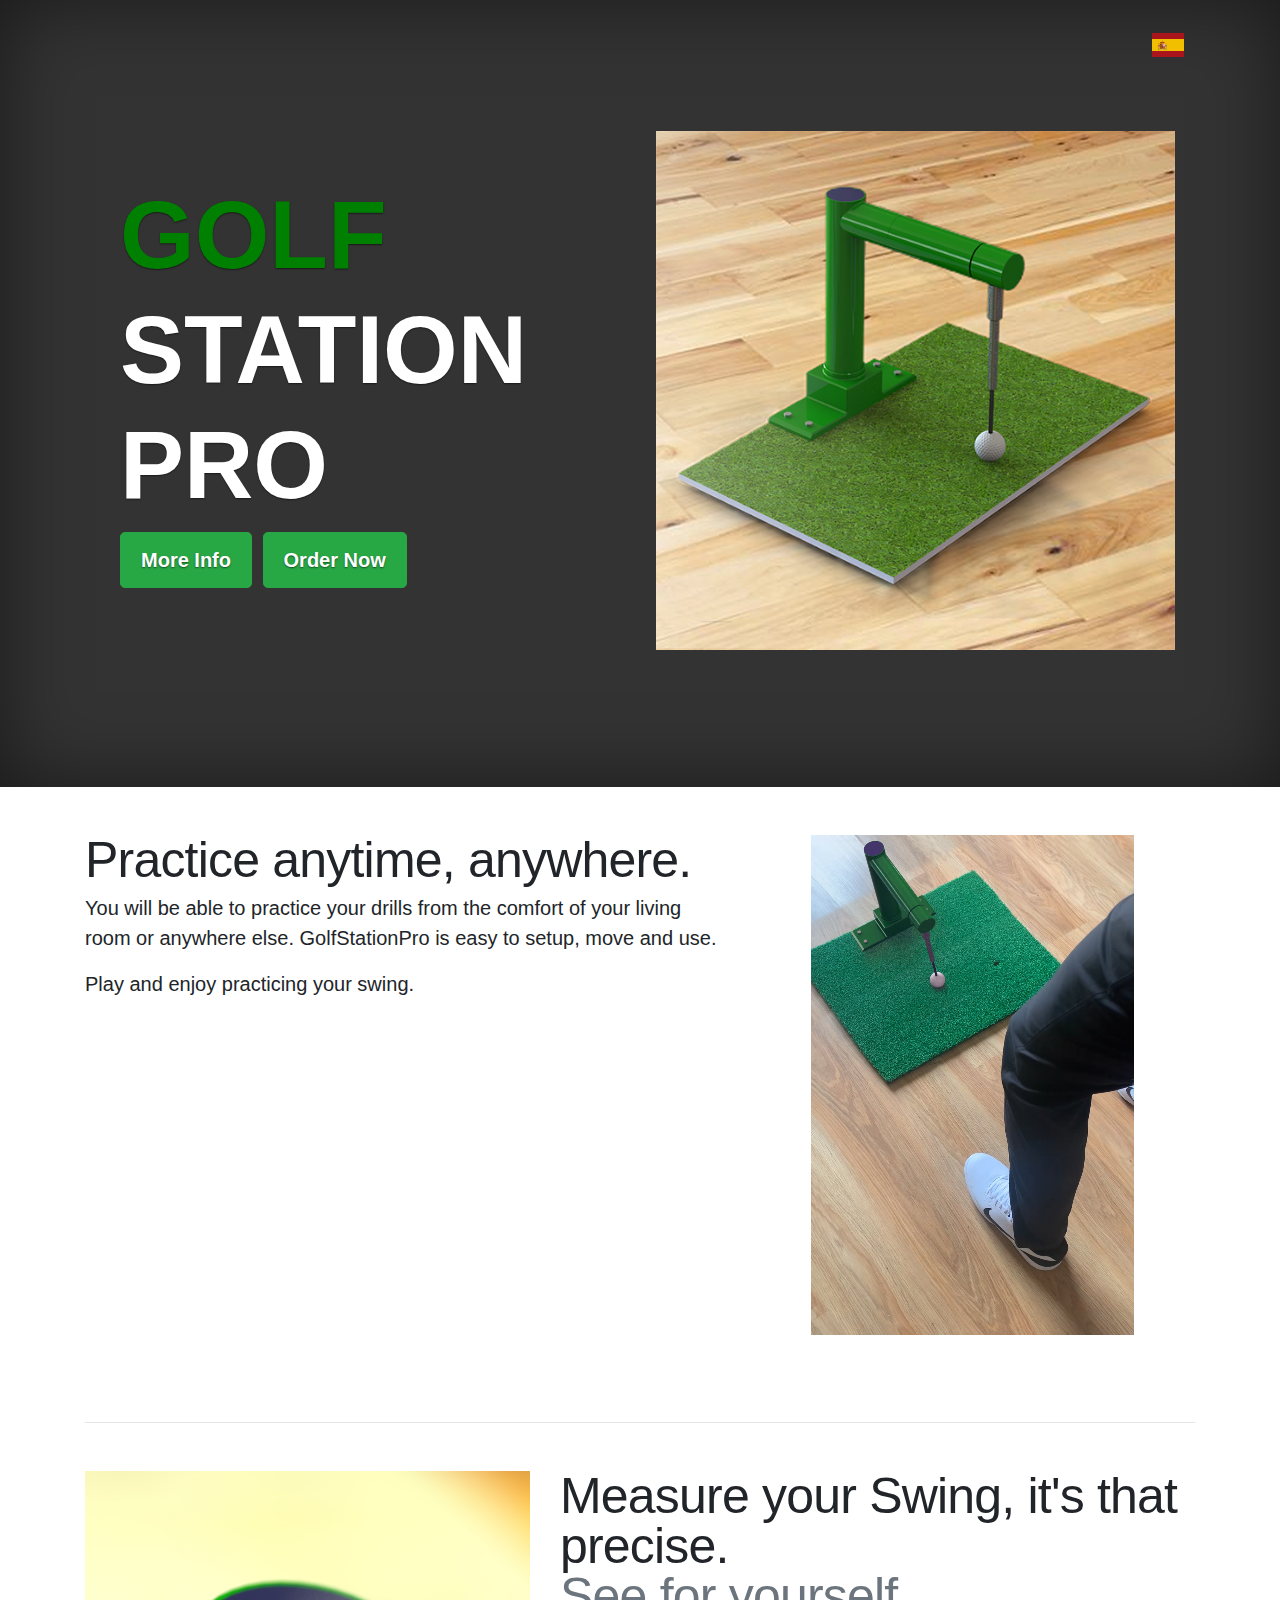
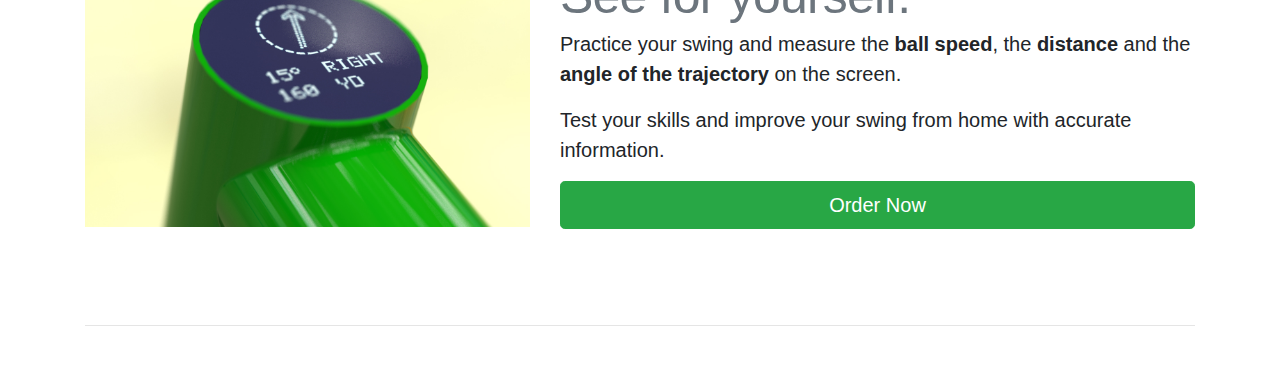
==== en/index.html @ 3b5b54ce "Add flags to pages" ====
<!doctype html>
<html lang="en">
<head>
    <!-- Required meta tags -->
    <meta charset="utf-8">
    <meta name="viewport" content="width=device-width, initial-scale=1, shrink-to-fit=no">

    <!-- Bootstrap CSS -->
    <link rel="stylesheet" href="https://maxcdn.bootstrapcdn.com/bootstrap/4.0.0/css/bootstrap.min.css"
          integrity="sha384-Gn5384xqQ1aoWXA+058RXPxPg6fy4IWvTNh0E263XmFcJlSAwiGgFAW/dAiS6JXm" crossorigin="anonymous">
    <link rel="stylesheet" href="https://cdnjs.cloudflare.com/ajax/libs/font-awesome/4.7.0/css/font-awesome.min.css">
    <link rel="stylesheet" href="../assets/css/flags.css">
    <style>

        .sub-title {
            font-weight: 200;
        }

        .title {
            font-size: 5em;
            margin-bottom: 0.1em;
        }

        /* Links */
        a,
        a:focus,
        a:hover {
            color: #fff;
        }

        /* Custom default button */
        .btn-secondary,
        .btn-secondary:hover,
        .btn-secondary:focus {
            color: #333;
            text-shadow: none; /* Prevent inheritance from `body` */
            background-color: #fff;
            border: .05rem solid #fff;
        }

        video {
            max-width: 100%;
        }

        /*
         * Header
         */
        .masthead {
            padding: 1em 1em 0;
        }

        @media (min-width: 48em) {
            .masthead {
                margin-bottom: 2rem;
            }
        }

        .masthead-brand {
            margin-bottom: 0;
        }

        .featurette-heading {
            margin-top: 1rem;
        }

        .nav-masthead .nav-link {
            padding: .25rem 0;
            font-weight: 700;
            color: rgba(255, 255, 255, .5);
            background-color: transparent;
            border-bottom: .25rem solid transparent;
        }

        .nav-masthead .nav-link:hover,
        .nav-masthead .nav-link:focus {
            border-bottom-color: rgba(255, 255, 255, .25);
        }

        .nav-masthead .nav-link + .nav-link {
            margin-left: 1rem;
        }

        .nav-masthead .active {
            color: #fff;
            border-bottom-color: #fff;
        }

        /*
         * Cover
         */

        .banner-container {
            background-color: #333;
            color: #fff;
            text-shadow: 0 .05rem .1rem rgba(0, 0, 0, .5);
            box-shadow: inset 0 0 5rem rgba(0, 0, 0, .5);
            min-height: 80%;
            margin-bottom: 3em;

            display: -ms-flexbox;
            display: -webkit-box;
            display: flex;
            -ms-flex-pack: center;
            -webkit-box-pack: center;
            justify-content: center;
        }

        .banner-inner {
            max-width: 100%;
        }

        @media (min-width: 48em) {
            .banner-wrap {
                min-height: 600px;
                margin-bottom: 5em;
            }
        }

        .banner .btn-lg {
            padding: .75rem 1.25rem;
            font-weight: 700;
        }

        @media (min-width: 48em) {

            .title {
                font-size: 6em;
            }

            .banner-inner {
                max-width: 72em;
            }

            .banner {
                padding: 0 1.5rem;
            }

            .masthead-brand {
                float: left;
            }

            .nav-masthead {
                float: right;
            }
        }

        /*
         * Footer
         */
        .mastfoot {
            color: rgba(255, 255, 255, .5);
        }

        /* MARKETING CONTENT
-------------------------------------------------- */

        /* Center align the text within the three columns below the carousel */
        .marketing .col-lg-4 {
            margin-bottom: 1.5rem;
            text-align: center;
        }

        .marketing h2 {
            font-weight: 400;
        }

        .marketing .col-lg-4 p {
            margin-right: .75rem;
            margin-left: .75rem;
        }


        /* Featurettes
        ------------------------- */

        .featurette-divider {
            margin: 5rem 0 3rem; /* Space out the Bootstrap <hr> more */
        }

        /* Thin out the marketing headings */
        .featurette-heading {
            font-weight: 300;
            line-height: 1;
            letter-spacing: -.05rem;
        }


        /* RESPONSIVE CSS
        -------------------------------------------------- */

        @media (min-width: 40em) {
            .featurette-heading {
                font-size: 50px;
            }
        }

        @media (min-width: 62em) {
            .featurette-heading {
                margin-top: 0;
            }
        }
    </style>
    <!-- Global site tag (gtag.js) - Google Analytics -->
    <script async src="https://www.googletagmanager.com/gtag/js?id=G-QD6MVVY7XJ"></script>
    <script>
        window.dataLayer = window.dataLayer || [];

        function gtag() {
            dataLayer.push(arguments);
        }

        gtag('js', new Date());

        gtag('config', 'G-QD6MVVY7XJ');
    </script>
    <title>Golf Station Pro</title>
</head>
<body>
<!-- Content here -->
<div class="banner-container">
    <div class="banner-inner d-flex p-lg-3 mx-auto flex-column">

        <header class="masthead">
            <div class="inner">
                <nav class="nav nav-masthead justify-content-end">
                    <a href="../index.html" class="flag-icon flag-icon-es"></a>
                </nav>
            </div>
        </header>

        <div class="container-fluid banner">
            <div class="row align-items-center banner-wrap">
                <div class="col-sm p-0 pl-lg-3 pr-lg-3">
                    <div class="container mx-auto">
                        <h1 class="text-uppercase font-weight-bold title"><span style="color: green;">Golf</span>
                            Station Pro</h1>
                        <p class="lead">
                            <a href="#mas-info" class="btn btn-lg btn-success" style="margin-right: 5px;">More Info</a>
                            <a href="cta_landing.html" class="btn btn-lg btn-success">Order Now</a>
                        </p>
                    </div>
                </div>
                <div class="col-sm p-0 pl-lg-3 pr-lg-3">
                    <img class="featurette-image img-fluid mx-auto" alt="500x500" src="../assets/golf banner image.jpg"
                         data-holder-rendered="true">
                </div>
            </div>
        </div>
    </div>
</div>


<main role="main" class="inner cover">

    <div class="container marketing">

        <!-- START THE FEATURETTES -->

        <div id="mas-info" class="row featurette">
            <div class="col-md-7">
                <h2 class="featurette-heading">Practice anytime, anywhere.
                </h2>
                <p class="lead">You will be able to practice your drills from the comfort of your living room or anywhere else. GolfStationPro is easy to setup, move and use.</p>
                <p class="lead d-none d-lg-block">Play and enjoy practicing your swing.</p>
            </div>
            <div class="col-md-5">
                <video width="450" height="500" autoplay loop muted playsinline>
                    <source src="../assets/golf training test.mp4" type="video/mp4">
                    Your browser does not support the video tag.
                </video>
            </div>
            <a href="#measure" class="btn btn-secondary btn-lg btn-block d-block d-lg-none" style="width: 85%; margin: auto;"><i class="fa fa-angle-down"></i></a>
        </div>

        <hr class="featurette-divider">

        <div id="measure" class="row featurette">
            <div class="col-md-7 order-md-2">
                <h2 class="featurette-heading">Measure your Swing, it's that precise. <br /><span class="text-muted">See for yourself.</span></h2>
                <p class="lead">Practice your swing and measure the <strong><b>ball speed</b></strong>, the <strong><b>distance </b></strong> and the <strong><b>angle of the trajectory</b> on the screen</strong>.</p>
                <p class="lead">Test your skills and improve your swing from home with accurate information.</p>
                <a href="cta_landing.html" class="btn btn-lg btn-success btn-block" style="margin-bottom: 1rem;">Order Now</a>
            </div>
            <div class="col-md-5 order-md-1">
                <img class="featurette-image img-fluid mx-auto" alt="500x500" src="../assets/measure golf parameters.jpg"
                     data-holder-rendered="true">
            </div>
        </div>

        <hr class="featurette-divider">

        <!-- /END THE FEATURETTES -->

    </div>
</main>


<script src="https://code.jquery.com/jquery-3.2.1.slim.min.js"
        integrity="sha384-KJ3o2DKtIkvYIK3UENzmM7KCkRr/rE9/Qpg6aAZGJwFDMVNA/GpGFF93hXpG5KkN"
        crossorigin="anonymous"></script>
<script src="https://cdnjs.cloudflare.com/ajax/libs/popper.js/1.12.9/umd/popper.min.js"
        integrity="sha384-ApNbgh9B+Y1QKtv3Rn7W3mgPxhU9K/ScQsAP7hUibX39j7fakFPskvXusvfa0b4Q"
        crossorigin="anonymous"></script>
<script src="https://maxcdn.bootstrapcdn.com/bootstrap/4.0.0/js/bootstrap.min.js"
        integrity="sha384-JZR6Spejh4U02d8jOt6vLEHfe/JQGiRRSQQxSfFWpi1MquVdAyjUar5+76PVCmYl"
        crossorigin="anonymous"></script>
</body>
</html>
---- assets/css/flags.css ----
.flag-icon-background {
    background-size: contain;
    background-position: 50%;
    background-repeat: no-repeat;
}
.flag-icon {
    background-size: contain;
    background-position: 50%;
    background-repeat: no-repeat;
    position: relative;
    display: inline-block;
    width: 2em;
    line-height: 1.6666em;
}
.flag-icon:before {
    content: '\00a0';
}

.flag-icon-es {
    background-image: url(../flags/es.svg);
}

.flag-icon-es-ct {
    background-image: url(../flags/es-ct.svg);
}

.flag-icon-gb {
    background-image: url(../flags/gb.svg);
}

.flag-icon-de {
    background-image: url(../flags/de.svg);
}
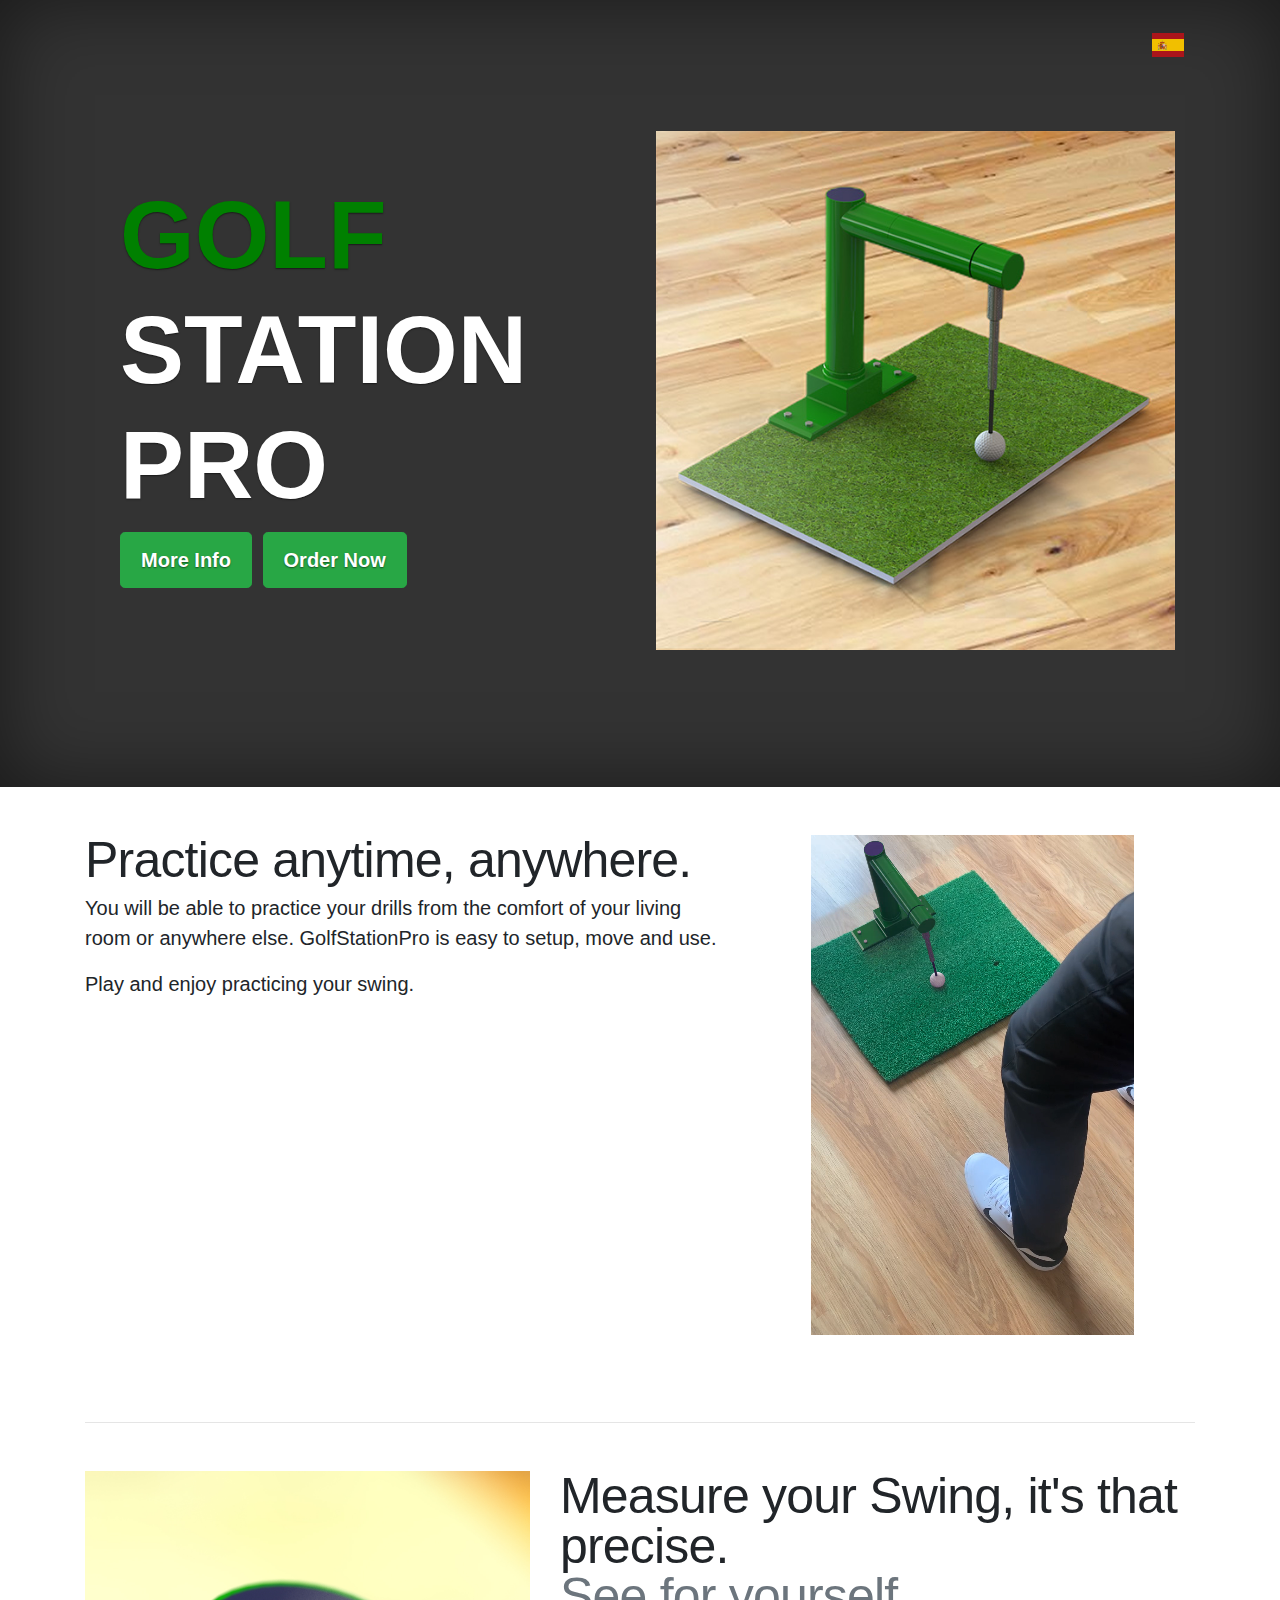
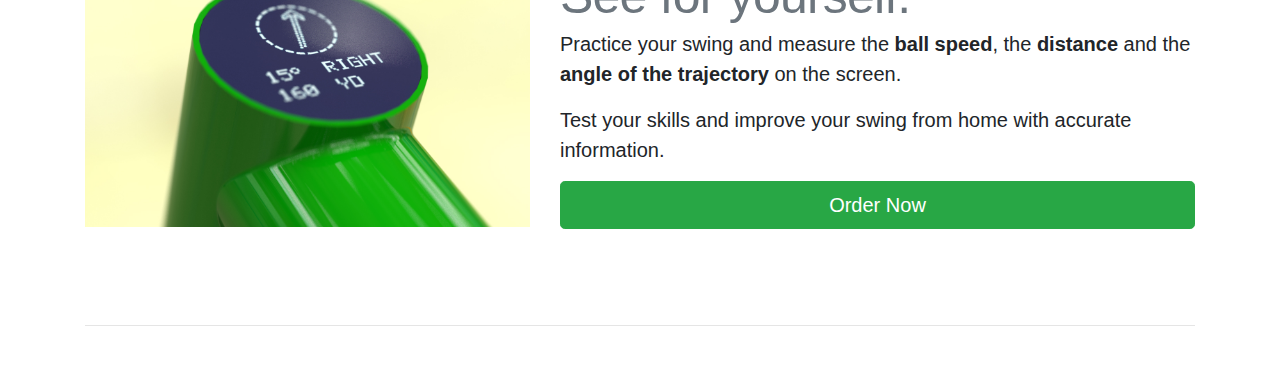
==== commit 489b3c89: "Move styles to main css" ====
--- a/en/index.html
+++ b/en/index.html
@@ -10,196 +10,8 @@
           integrity="sha384-Gn5384xqQ1aoWXA+058RXPxPg6fy4IWvTNh0E263XmFcJlSAwiGgFAW/dAiS6JXm" crossorigin="anonymous">
     <link rel="stylesheet" href="https://cdnjs.cloudflare.com/ajax/libs/font-awesome/4.7.0/css/font-awesome.min.css">
     <link rel="stylesheet" href="../assets/css/flags.css">
-    <style>
+    <link rel="stylesheet" href="../assets/css/main.css">
 
-        .sub-title {
-            font-weight: 200;
-        }
-
-        .title {
-            font-size: 5em;
-            margin-bottom: 0.1em;
-        }
-
-        /* Links */
-        a,
-        a:focus,
-        a:hover {
-            color: #fff;
-        }
-
-        /* Custom default button */
-        .btn-secondary,
-        .btn-secondary:hover,
-        .btn-secondary:focus {
-            color: #333;
-            text-shadow: none; /* Prevent inheritance from `body` */
-            background-color: #fff;
-            border: .05rem solid #fff;
-        }
-
-        video {
-            max-width: 100%;
-        }
-
-        /*
-         * Header
-         */
-        .masthead {
-            padding: 1em 1em 0;
-        }
-
-        @media (min-width: 48em) {
-            .masthead {
-                margin-bottom: 2rem;
-            }
-        }
-
-        .masthead-brand {
-            margin-bottom: 0;
-        }
-
-        .featurette-heading {
-            margin-top: 1rem;
-        }
-
-        .nav-masthead .nav-link {
-            padding: .25rem 0;
-            font-weight: 700;
-            color: rgba(255, 255, 255, .5);
-            background-color: transparent;
-            border-bottom: .25rem solid transparent;
-        }
-
-        .nav-masthead .nav-link:hover,
-        .nav-masthead .nav-link:focus {
-            border-bottom-color: rgba(255, 255, 255, .25);
-        }
-
-        .nav-masthead .nav-link + .nav-link {
-            margin-left: 1rem;
-        }
-
-        .nav-masthead .active {
-            color: #fff;
-            border-bottom-color: #fff;
-        }
-
-        /*
-         * Cover
-         */
-
-        .banner-container {
-            background-color: #333;
-            color: #fff;
-            text-shadow: 0 .05rem .1rem rgba(0, 0, 0, .5);
-            box-shadow: inset 0 0 5rem rgba(0, 0, 0, .5);
-            min-height: 80%;
-            margin-bottom: 3em;
-
-            display: -ms-flexbox;
-            display: -webkit-box;
-            display: flex;
-            -ms-flex-pack: center;
-            -webkit-box-pack: center;
-            justify-content: center;
-        }
-
-        .banner-inner {
-            max-width: 100%;
-        }
-
-        @media (min-width: 48em) {
-            .banner-wrap {
-                min-height: 600px;
-                margin-bottom: 5em;
-            }
-        }
-
-        .banner .btn-lg {
-            padding: .75rem 1.25rem;
-            font-weight: 700;
-        }
-
-        @media (min-width: 48em) {
-
-            .title {
-                font-size: 6em;
-            }
-
-            .banner-inner {
-                max-width: 72em;
-            }
-
-            .banner {
-                padding: 0 1.5rem;
-            }
-
-            .masthead-brand {
-                float: left;
-            }
-
-            .nav-masthead {
-                float: right;
-            }
-        }
-
-        /*
-         * Footer
-         */
-        .mastfoot {
-            color: rgba(255, 255, 255, .5);
-        }
-
-        /* MARKETING CONTENT
--------------------------------------------------- */
-
-        /* Center align the text within the three columns below the carousel */
-        .marketing .col-lg-4 {
-            margin-bottom: 1.5rem;
-            text-align: center;
-        }
-
-        .marketing h2 {
-            font-weight: 400;
-        }
-
-        .marketing .col-lg-4 p {
-            margin-right: .75rem;
-            margin-left: .75rem;
-        }
-
-
-        /* Featurettes
-        ------------------------- */
-
-        .featurette-divider {
-            margin: 5rem 0 3rem; /* Space out the Bootstrap <hr> more */
-        }
-
-        /* Thin out the marketing headings */
-        .featurette-heading {
-            font-weight: 300;
-            line-height: 1;
-            letter-spacing: -.05rem;
-        }
-
-
-        /* RESPONSIVE CSS
-        -------------------------------------------------- */
-
-        @media (min-width: 40em) {
-            .featurette-heading {
-                font-size: 50px;
-            }
-        }
-
-        @media (min-width: 62em) {
-            .featurette-heading {
-                margin-top: 0;
-            }
-        }
-    </style>
     <!-- Global site tag (gtag.js) - Google Analytics -->
     <script async src="https://www.googletagmanager.com/gtag/js?id=G-QD6MVVY7XJ"></script>
     <script>
--- a/assets/css/main.css
+++ b/assets/css/main.css
@@ -0,0 +1,187 @@
+.sub-title {
+    font-weight: 200;
+}
+
+.title {
+    font-size: 5em;
+    margin-bottom: 0.1em;
+}
+
+/* Links */
+a,
+a:focus,
+a:hover {
+    color: #fff;
+}
+
+/* Custom default button */
+.btn-secondary,
+.btn-secondary:hover,
+.btn-secondary:focus {
+    color: #333;
+    text-shadow: none; /* Prevent inheritance from `body` */
+    background-color: #fff;
+    border: .05rem solid #fff;
+}
+
+video {
+    max-width: 100%;
+}
+
+/*
+ * Header
+ */
+.masthead {
+    padding: 1em 1em 0;
+}
+
+@media (min-width: 48em) {
+    .masthead {
+        margin-bottom: 2rem;
+    }
+}
+
+.masthead-brand {
+    margin-bottom: 0;
+}
+
+.featurette-heading {
+    margin-top: 1rem;
+}
+
+.nav-masthead .nav-link {
+    padding: .25rem 0;
+    font-weight: 700;
+    color: rgba(255, 255, 255, .5);
+    background-color: transparent;
+    border-bottom: .25rem solid transparent;
+}
+
+.nav-masthead .nav-link:hover,
+.nav-masthead .nav-link:focus {
+    border-bottom-color: rgba(255, 255, 255, .25);
+}
+
+.nav-masthead .nav-link + .nav-link {
+    margin-left: 1rem;
+}
+
+.nav-masthead .active {
+    color: #fff;
+    border-bottom-color: #fff;
+}
+
+/*
+ * Cover
+ */
+
+.banner-container {
+    background-color: #333;
+    color: #fff;
+    text-shadow: 0 .05rem .1rem rgba(0, 0, 0, .5);
+    box-shadow: inset 0 0 5rem rgba(0, 0, 0, .5);
+    min-height: 80%;
+    margin-bottom: 3em;
+
+    display: -ms-flexbox;
+    display: -webkit-box;
+    display: flex;
+    -ms-flex-pack: center;
+    -webkit-box-pack: center;
+    justify-content: center;
+}
+
+.banner-inner {
+    max-width: 100%;
+}
+
+@media (min-width: 48em) {
+    .banner-wrap {
+        min-height: 600px;
+        margin-bottom: 5em;
+    }
+}
+
+.banner .btn-lg {
+    padding: .75rem 1.25rem;
+    font-weight: 700;
+}
+
+@media (min-width: 48em) {
+
+    .title {
+        font-size: 6em;
+    }
+
+    .banner-inner {
+        max-width: 72em;
+    }
+
+    .banner {
+        padding: 0 1.5rem;
+    }
+
+    .masthead-brand {
+        float: left;
+    }
+
+    .nav-masthead {
+        float: right;
+    }
+}
+
+/*
+ * Footer
+ */
+.mastfoot {
+    color: rgba(255, 255, 255, .5);
+}
+
+/* MARKETING CONTENT
+-------------------------------------------------- */
+
+/* Center align the text within the three columns below the carousel */
+.marketing .col-lg-4 {
+    margin-bottom: 1.5rem;
+    text-align: center;
+}
+
+.marketing h2 {
+    font-weight: 400;
+}
+
+.marketing .col-lg-4 p {
+    margin-right: .75rem;
+    margin-left: .75rem;
+}
+
+
+/* Featurettes
+------------------------- */
+
+.featurette-divider {
+    margin: 5rem 0 3rem; /* Space out the Bootstrap <hr> more */
+}
+
+/* Thin out the marketing headings */
+.featurette-heading {
+    font-weight: 300;
+    line-height: 1;
+    letter-spacing: -.05rem;
+}
+
+
+/* RESPONSIVE CSS
+-------------------------------------------------- */
+
+@media (min-width: 40em) {
+    .featurette-heading {
+        font-size: 50px;
+    }
+}
+
+@media (min-width: 62em) {
+    .featurette-heading {
+        margin-top: 0;
+    }
+}
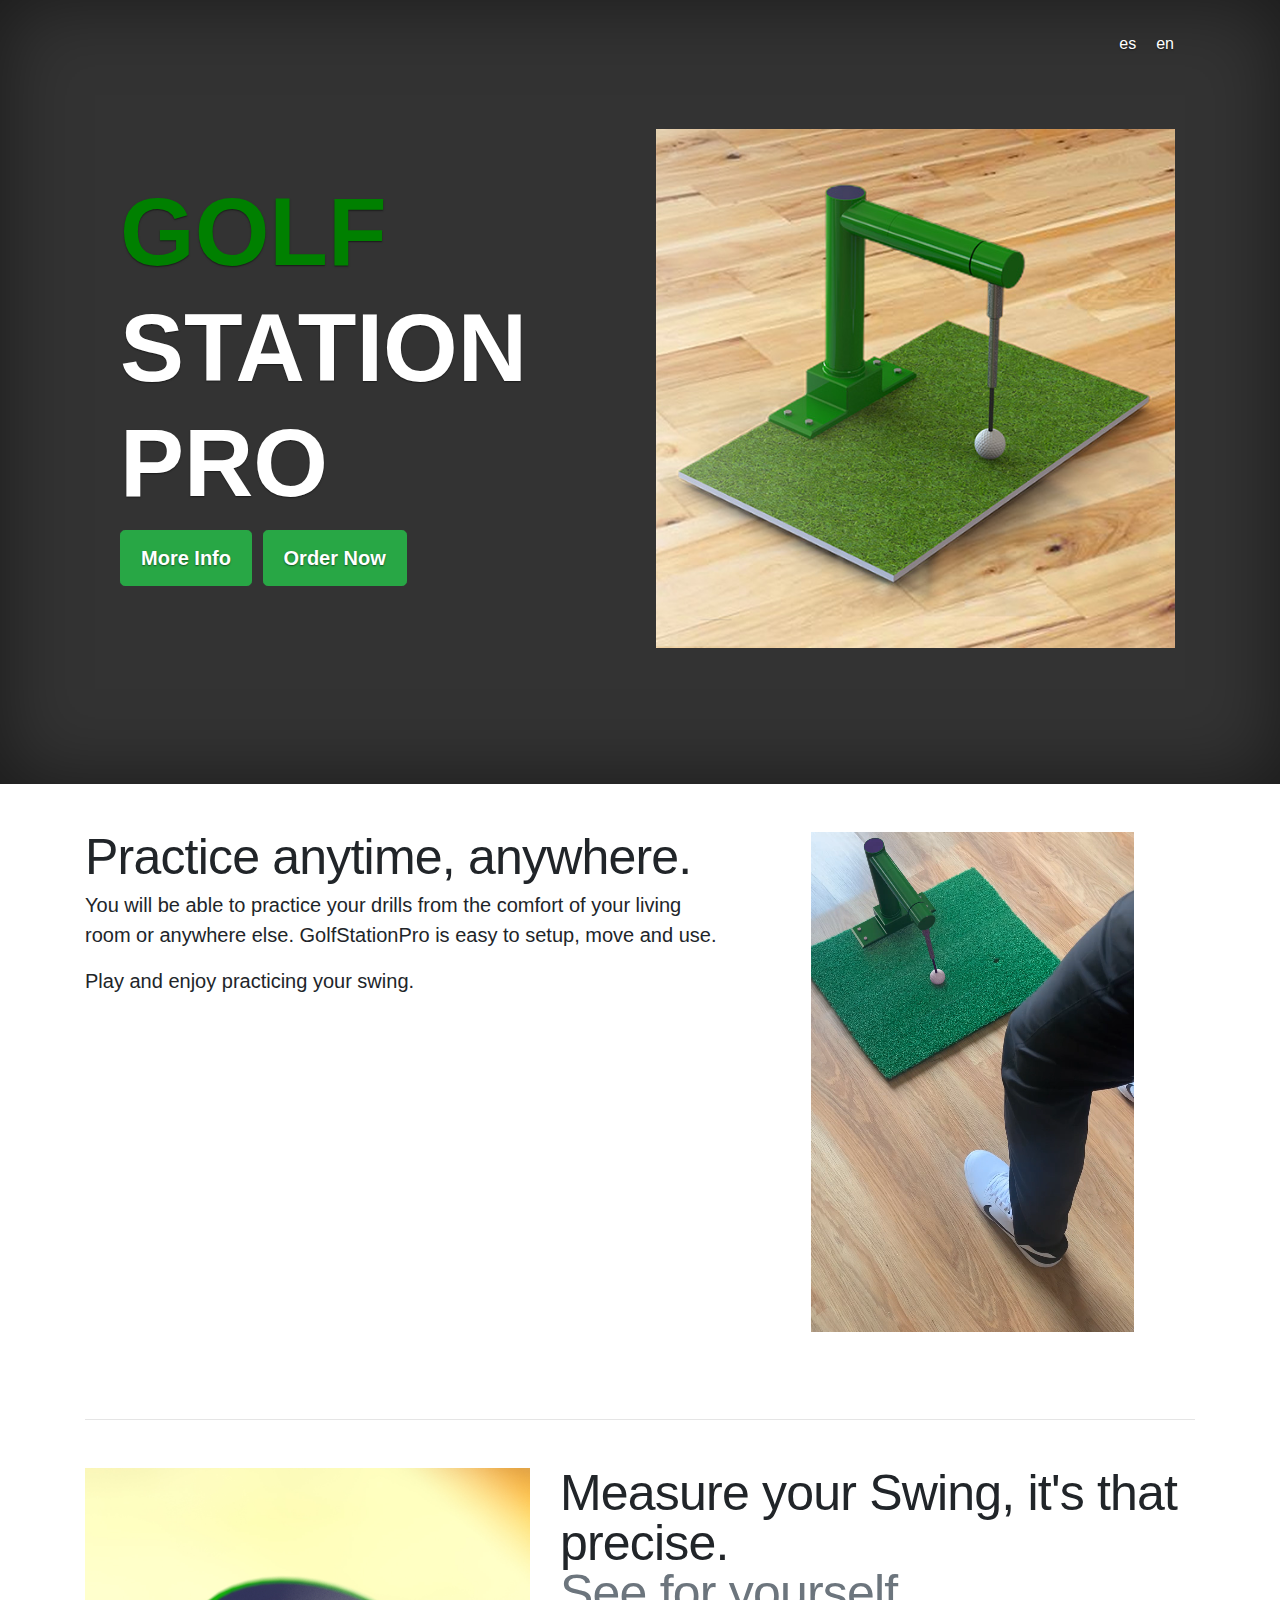
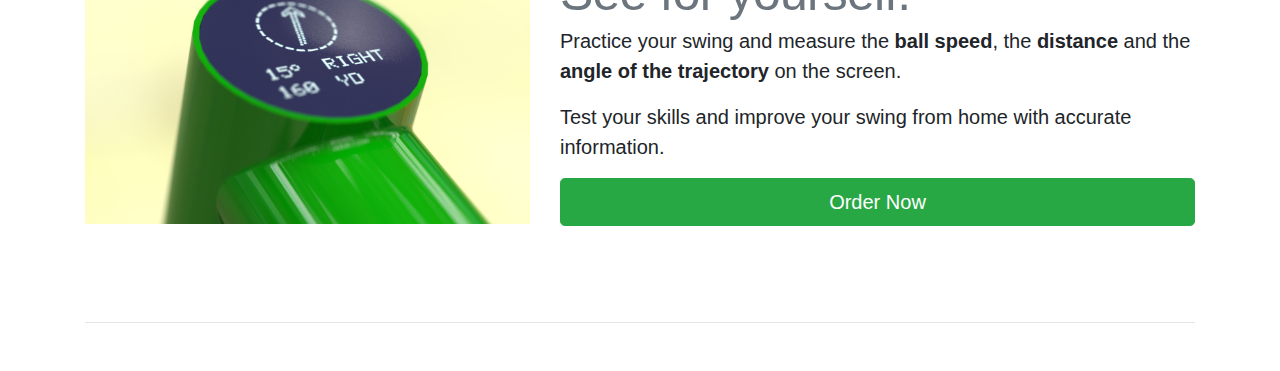
==== commit 8348caaa: "Change flags to abbreviations" ====
--- a/en/index.html
+++ b/en/index.html
@@ -35,7 +35,8 @@
         <header class="masthead">
             <div class="inner">
                 <nav class="nav nav-masthead justify-content-end">
-                    <a href="../index.html" class="flag-icon flag-icon-es"></a>
+                    <a href="../index.html" class="flag-abbr">es</a>
+                    <a href="index.html" class="flag-abbr">en</a>
                 </nav>
             </div>
         </header>
--- a/assets/css/flags.css
+++ b/assets/css/flags.css
@@ -12,6 +12,11 @@
     width: 2em;
     line-height: 1.6666em;
 }
+
+.flag-abbr {
+  margin: 0 10px;
+}
+
 .flag-icon:before {
     content: '\00a0';
 }
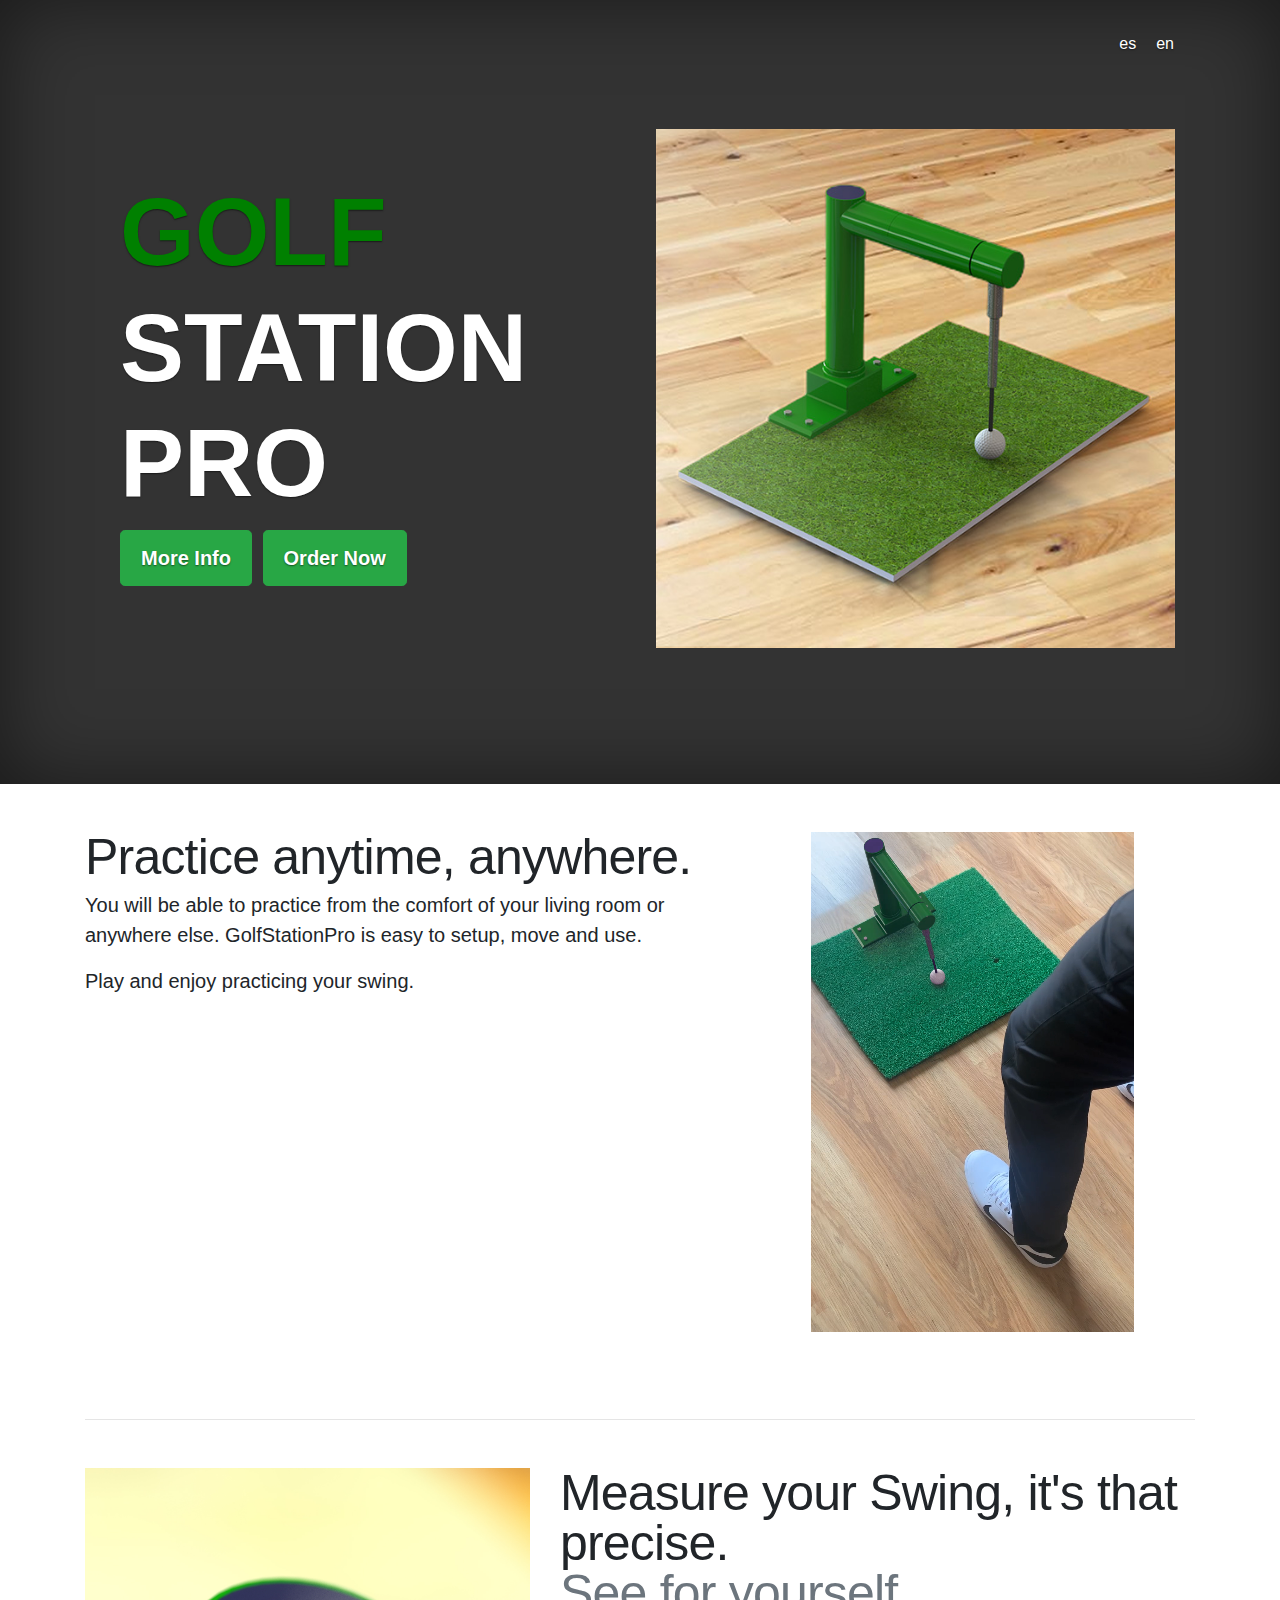
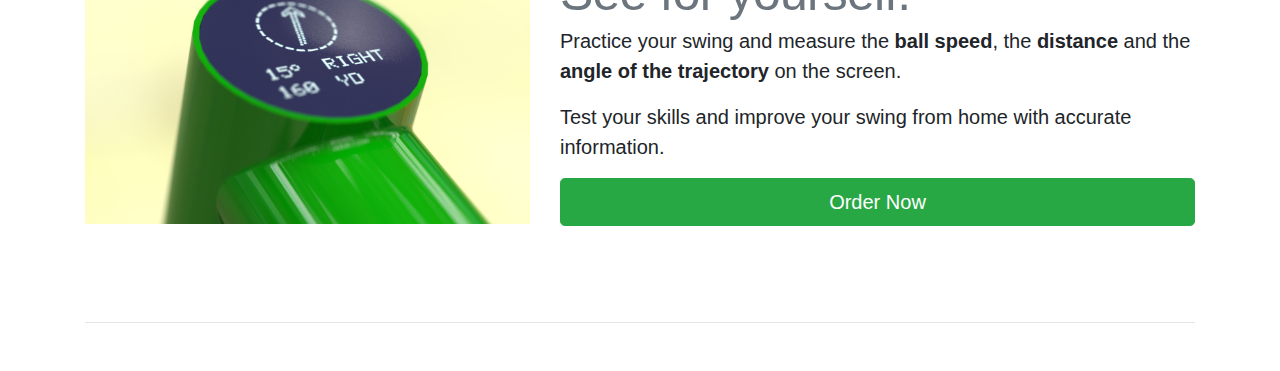
==== commit a9e23f5b: "remove english drills word" ====
--- a/en/index.html
+++ b/en/index.html
@@ -73,7 +73,7 @@
             <div class="col-md-7">
                 <h2 class="featurette-heading">Practice anytime, anywhere.
                 </h2>
-                <p class="lead">You will be able to practice your drills from the comfort of your living room or anywhere else. GolfStationPro is easy to setup, move and use.</p>
+                <p class="lead">You will be able to practice from the comfort of your living room or anywhere else. GolfStationPro is easy to setup, move and use.</p>
                 <p class="lead d-none d-lg-block">Play and enjoy practicing your swing.</p>
             </div>
             <div class="col-md-5">
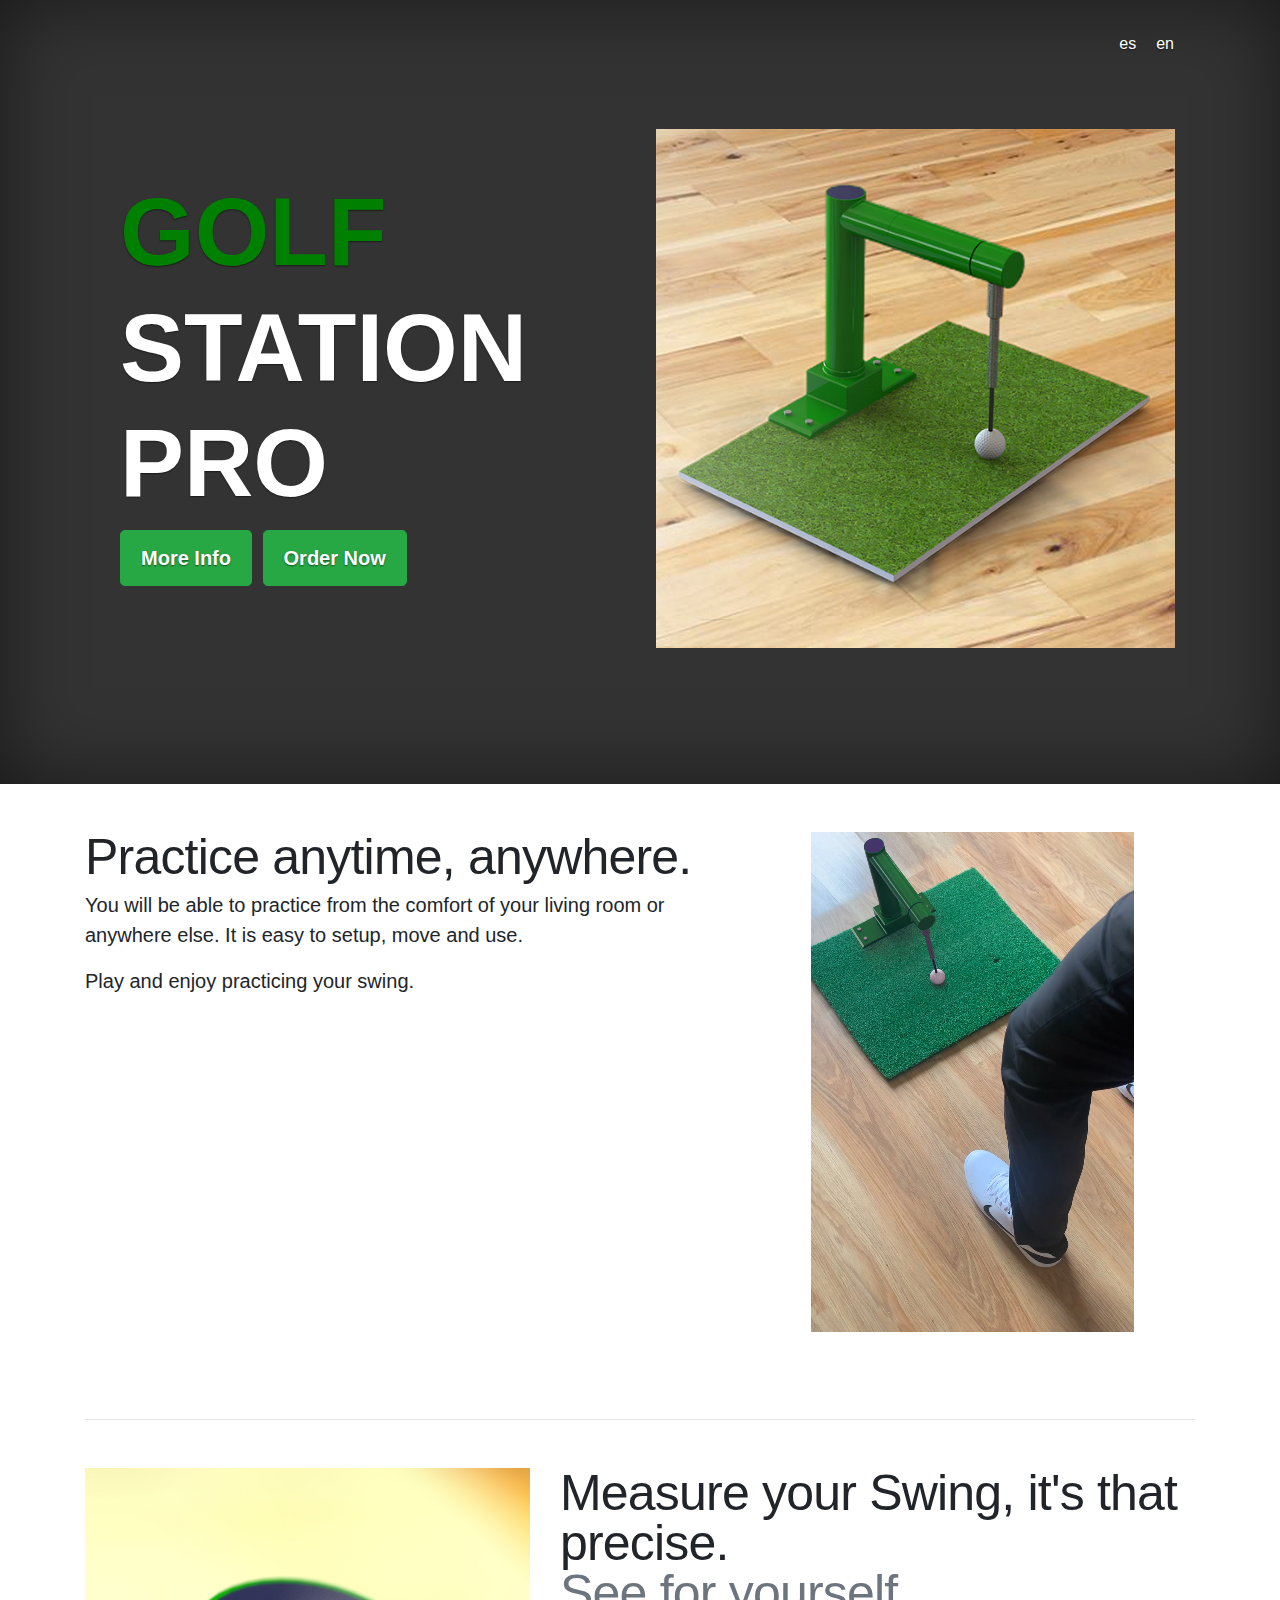
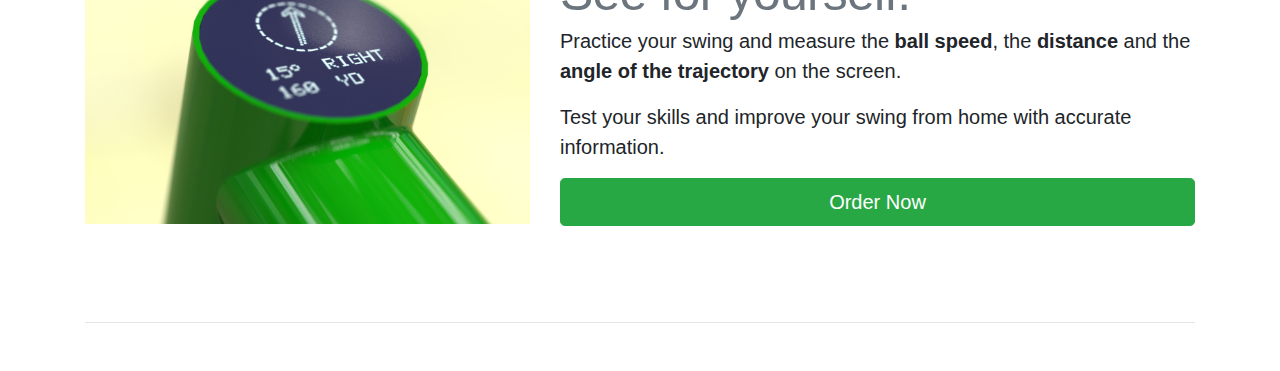
==== commit 6592319b: "fix words" ====
--- a/en/index.html
+++ b/en/index.html
@@ -73,7 +73,7 @@
             <div class="col-md-7">
                 <h2 class="featurette-heading">Practice anytime, anywhere.
                 </h2>
-                <p class="lead">You will be able to practice from the comfort of your living room or anywhere else. GolfStationPro is easy to setup, move and use.</p>
+                <p class="lead">You will be able to practice from the comfort of your living room or anywhere else. It is easy to setup, move and use.</p>
                 <p class="lead d-none d-lg-block">Play and enjoy practicing your swing.</p>
             </div>
             <div class="col-md-5">
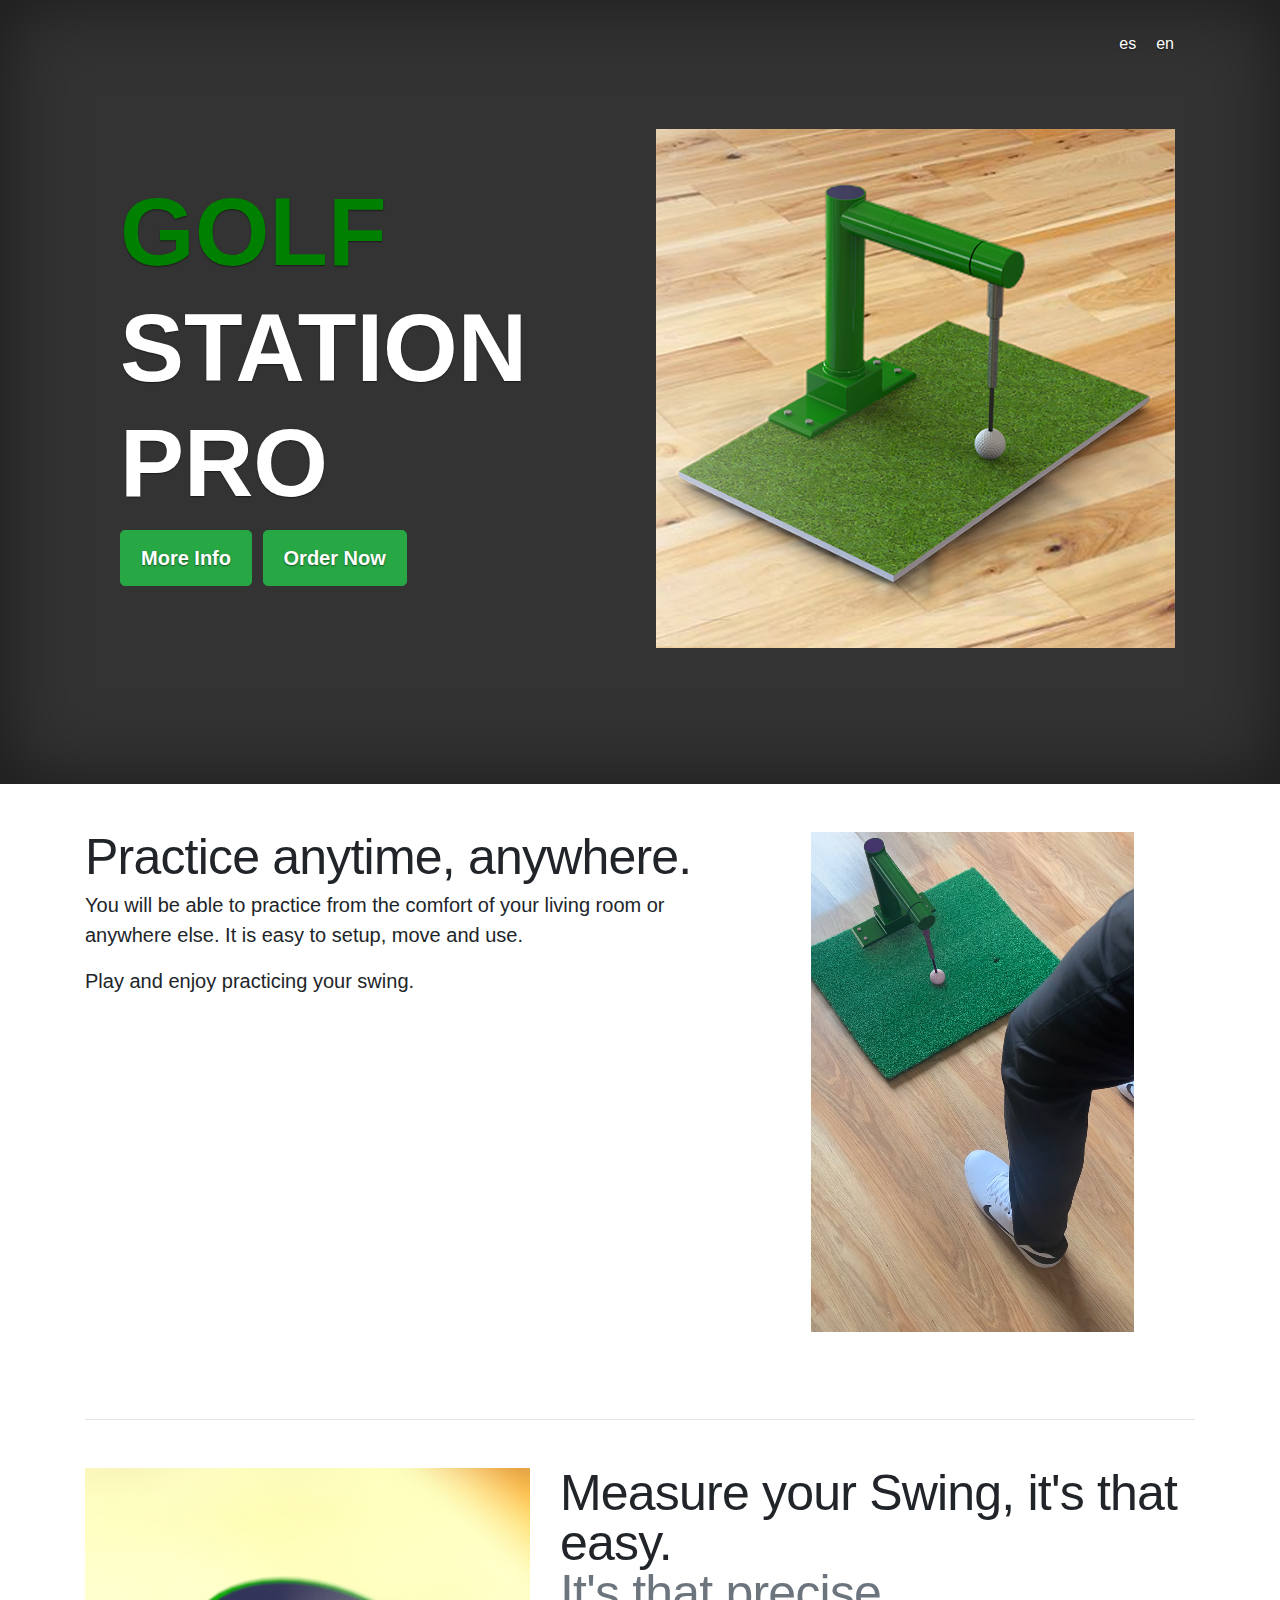
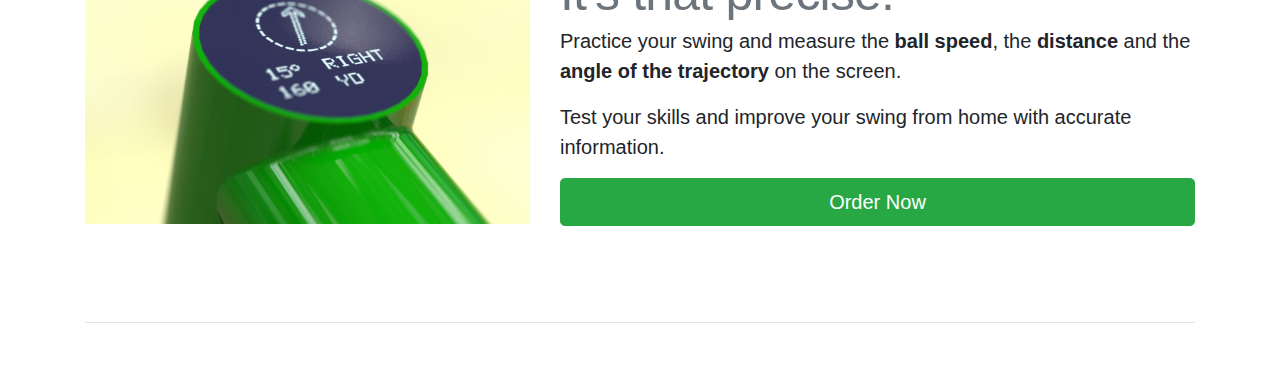
==== commit 122a3d4b: "fix english" ====
--- a/en/index.html
+++ b/en/index.html
@@ -89,7 +89,7 @@
 
         <div id="measure" class="row featurette">
             <div class="col-md-7 order-md-2">
-                <h2 class="featurette-heading">Measure your Swing, it's that precise. <br /><span class="text-muted">See for yourself.</span></h2>
+                <h2 class="featurette-heading">Measure your Swing, it's that easy. <br /><span class="text-muted">It's that precise.</span></h2>
                 <p class="lead">Practice your swing and measure the <strong><b>ball speed</b></strong>, the <strong><b>distance </b></strong> and the <strong><b>angle of the trajectory</b> on the screen</strong>.</p>
                 <p class="lead">Test your skills and improve your swing from home with accurate information.</p>
                 <a href="cta_landing.html" class="btn btn-lg btn-success btn-block" style="margin-bottom: 1rem;">Order Now</a>
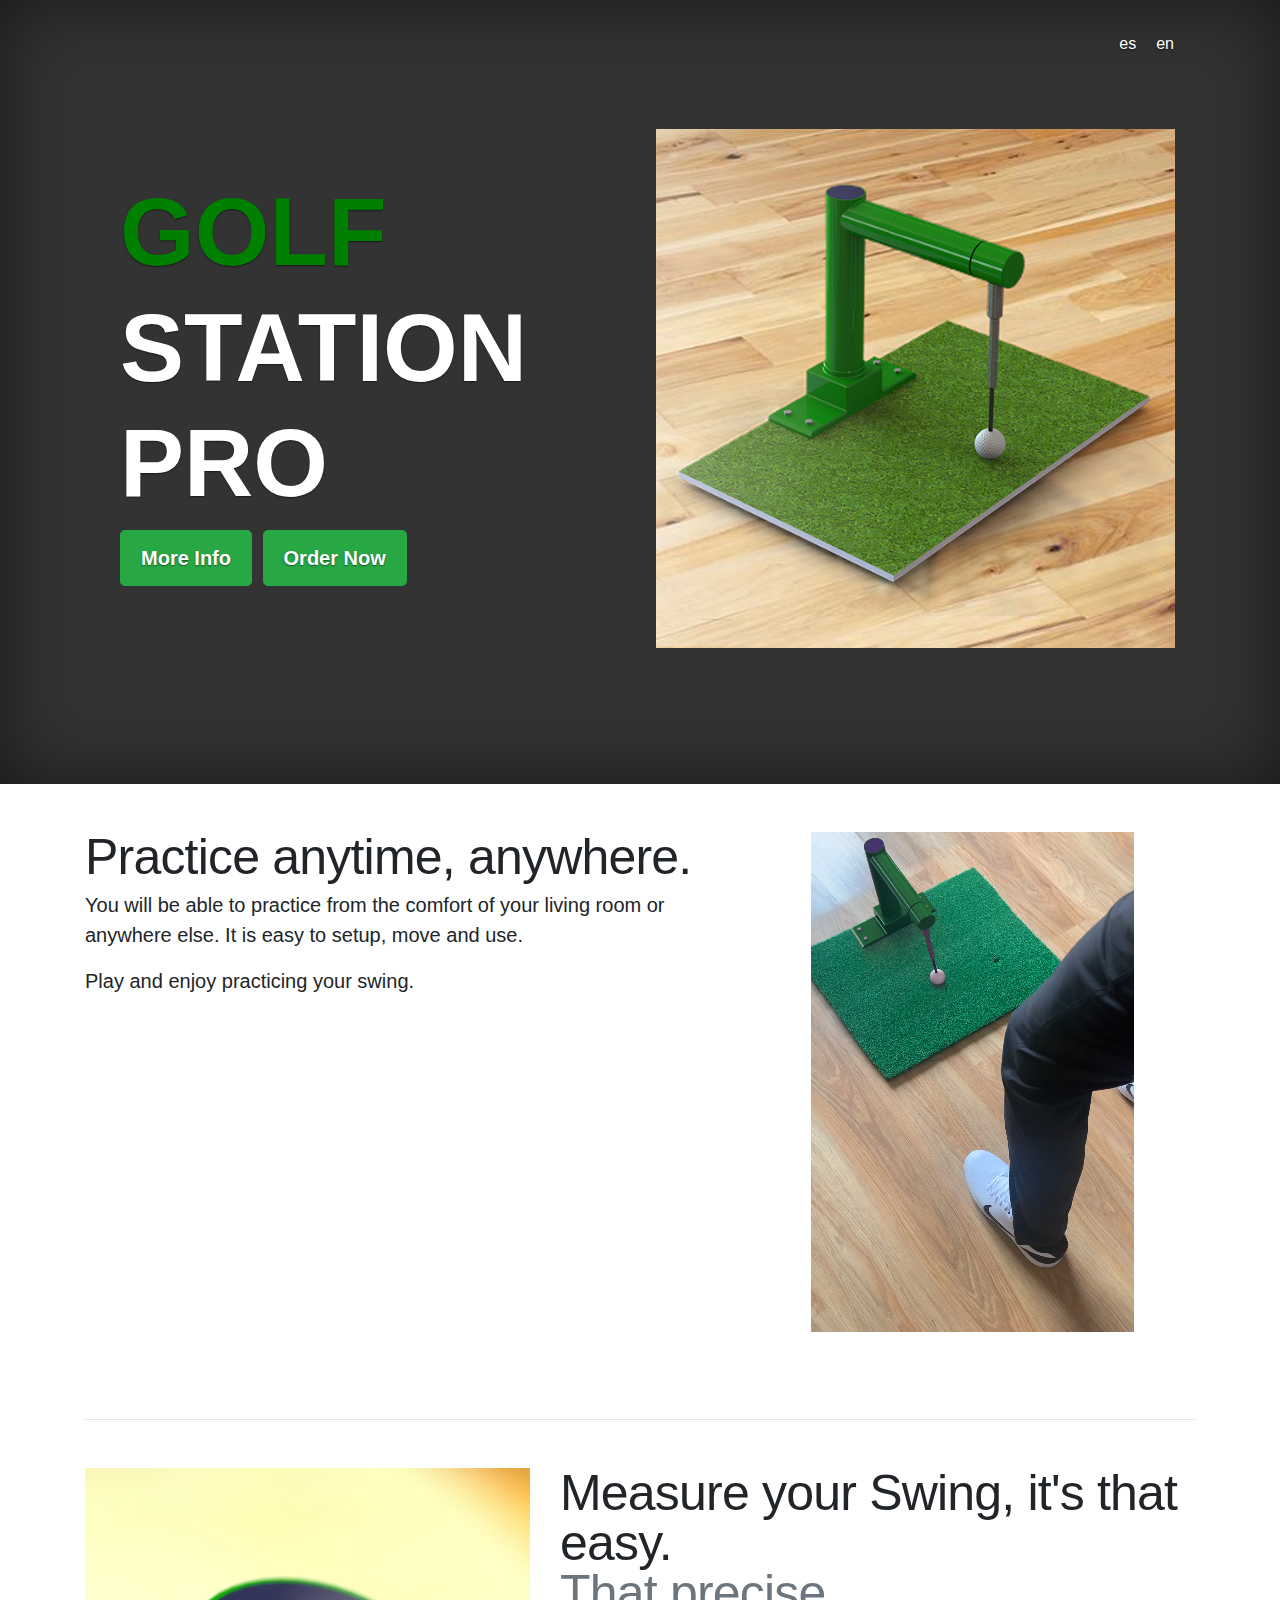
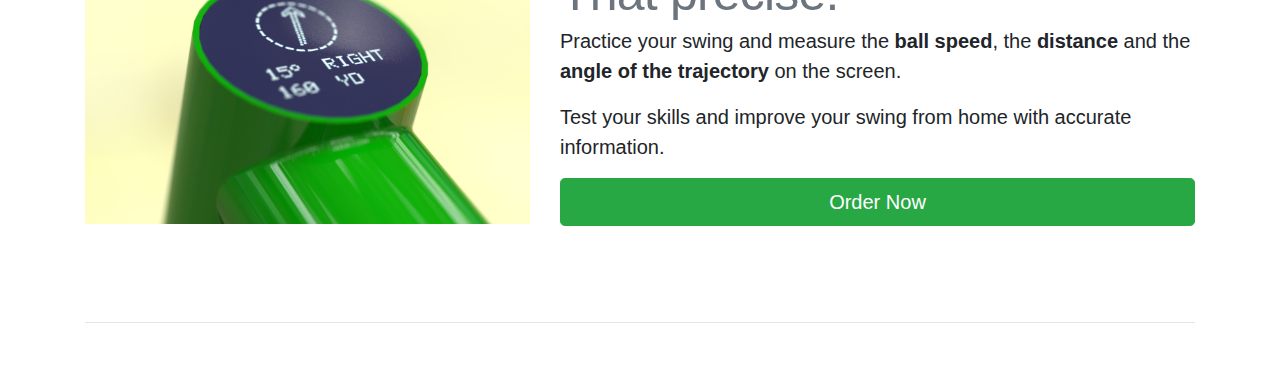
==== commit 4795e35c: "test words" ====
--- a/en/index.html
+++ b/en/index.html
@@ -89,7 +89,7 @@
 
         <div id="measure" class="row featurette">
             <div class="col-md-7 order-md-2">
-                <h2 class="featurette-heading">Measure your Swing, it's that easy. <br /><span class="text-muted">It's that precise.</span></h2>
+                <h2 class="featurette-heading">Measure your Swing, it's that easy. <br /><span class="text-muted">That precise.</span></h2>
                 <p class="lead">Practice your swing and measure the <strong><b>ball speed</b></strong>, the <strong><b>distance </b></strong> and the <strong><b>angle of the trajectory</b> on the screen</strong>.</p>
                 <p class="lead">Test your skills and improve your swing from home with accurate information.</p>
                 <a href="cta_landing.html" class="btn btn-lg btn-success btn-block" style="margin-bottom: 1rem;">Order Now</a>
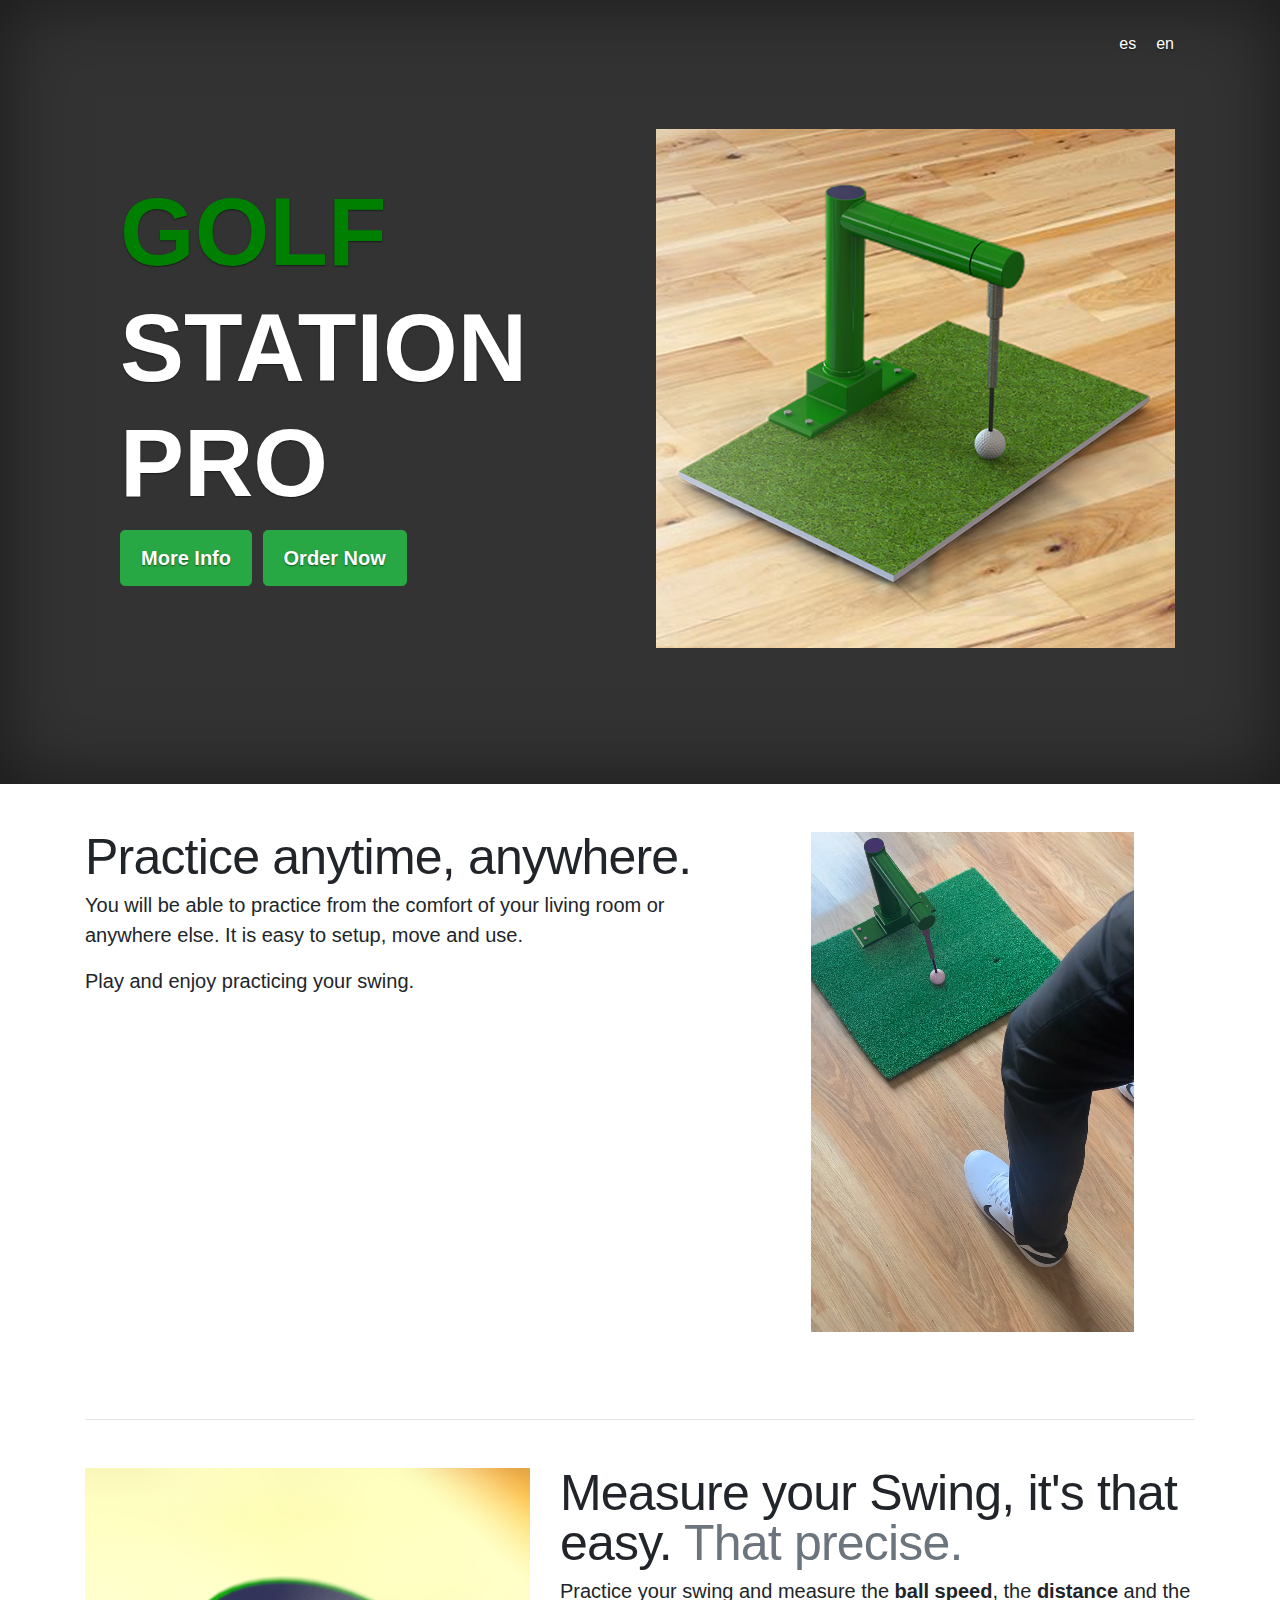
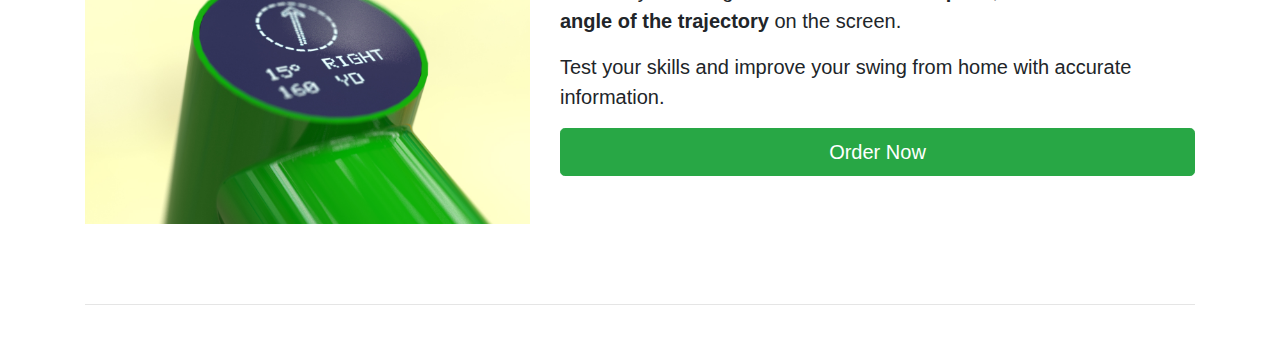
==== commit 57ce9bb3: "remove break word." ====
--- a/en/index.html
+++ b/en/index.html
@@ -89,7 +89,7 @@
 
         <div id="measure" class="row featurette">
             <div class="col-md-7 order-md-2">
-                <h2 class="featurette-heading">Measure your Swing, it's that easy. <br /><span class="text-muted">That precise.</span></h2>
+                <h2 class="featurette-heading">Measure your Swing, it's that easy. <span class="text-muted">That precise.</span></h2>
                 <p class="lead">Practice your swing and measure the <strong><b>ball speed</b></strong>, the <strong><b>distance </b></strong> and the <strong><b>angle of the trajectory</b> on the screen</strong>.</p>
                 <p class="lead">Test your skills and improve your swing from home with accurate information.</p>
                 <a href="cta_landing.html" class="btn btn-lg btn-success btn-block" style="margin-bottom: 1rem;">Order Now</a>
